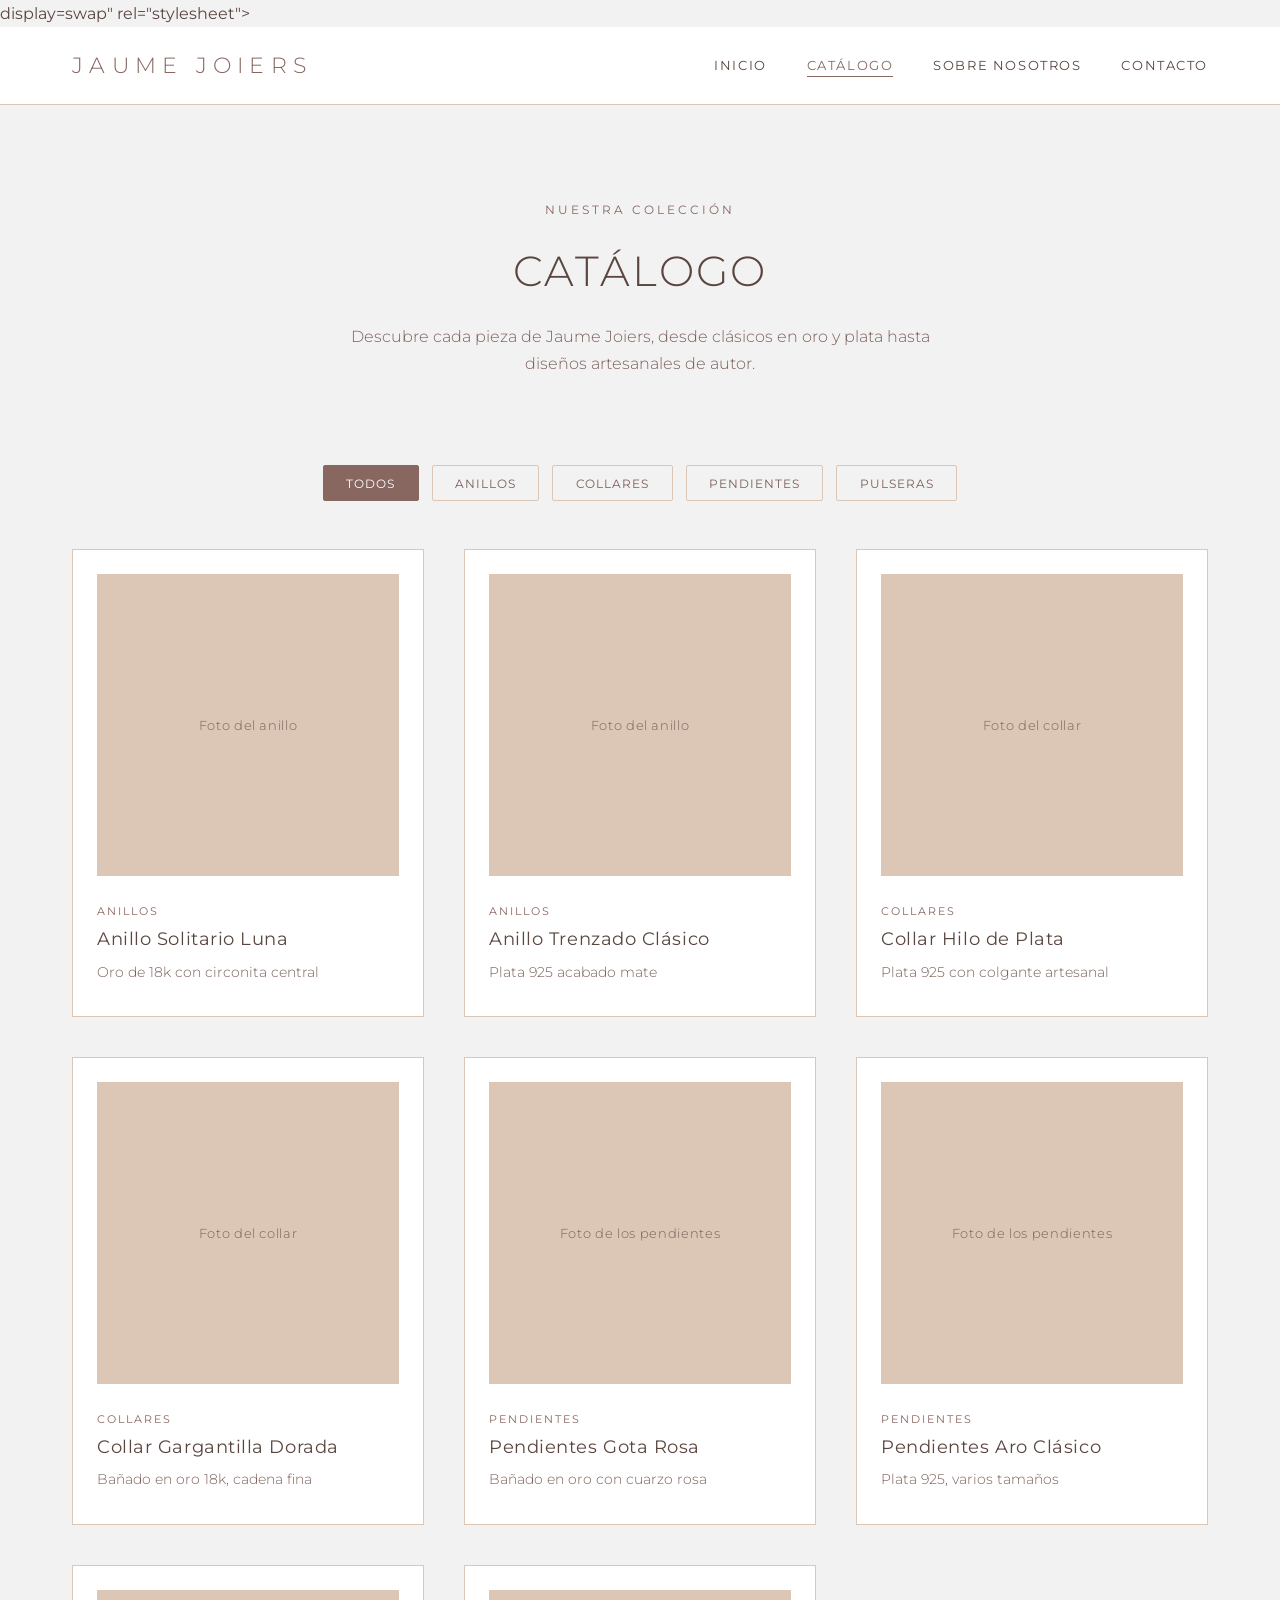
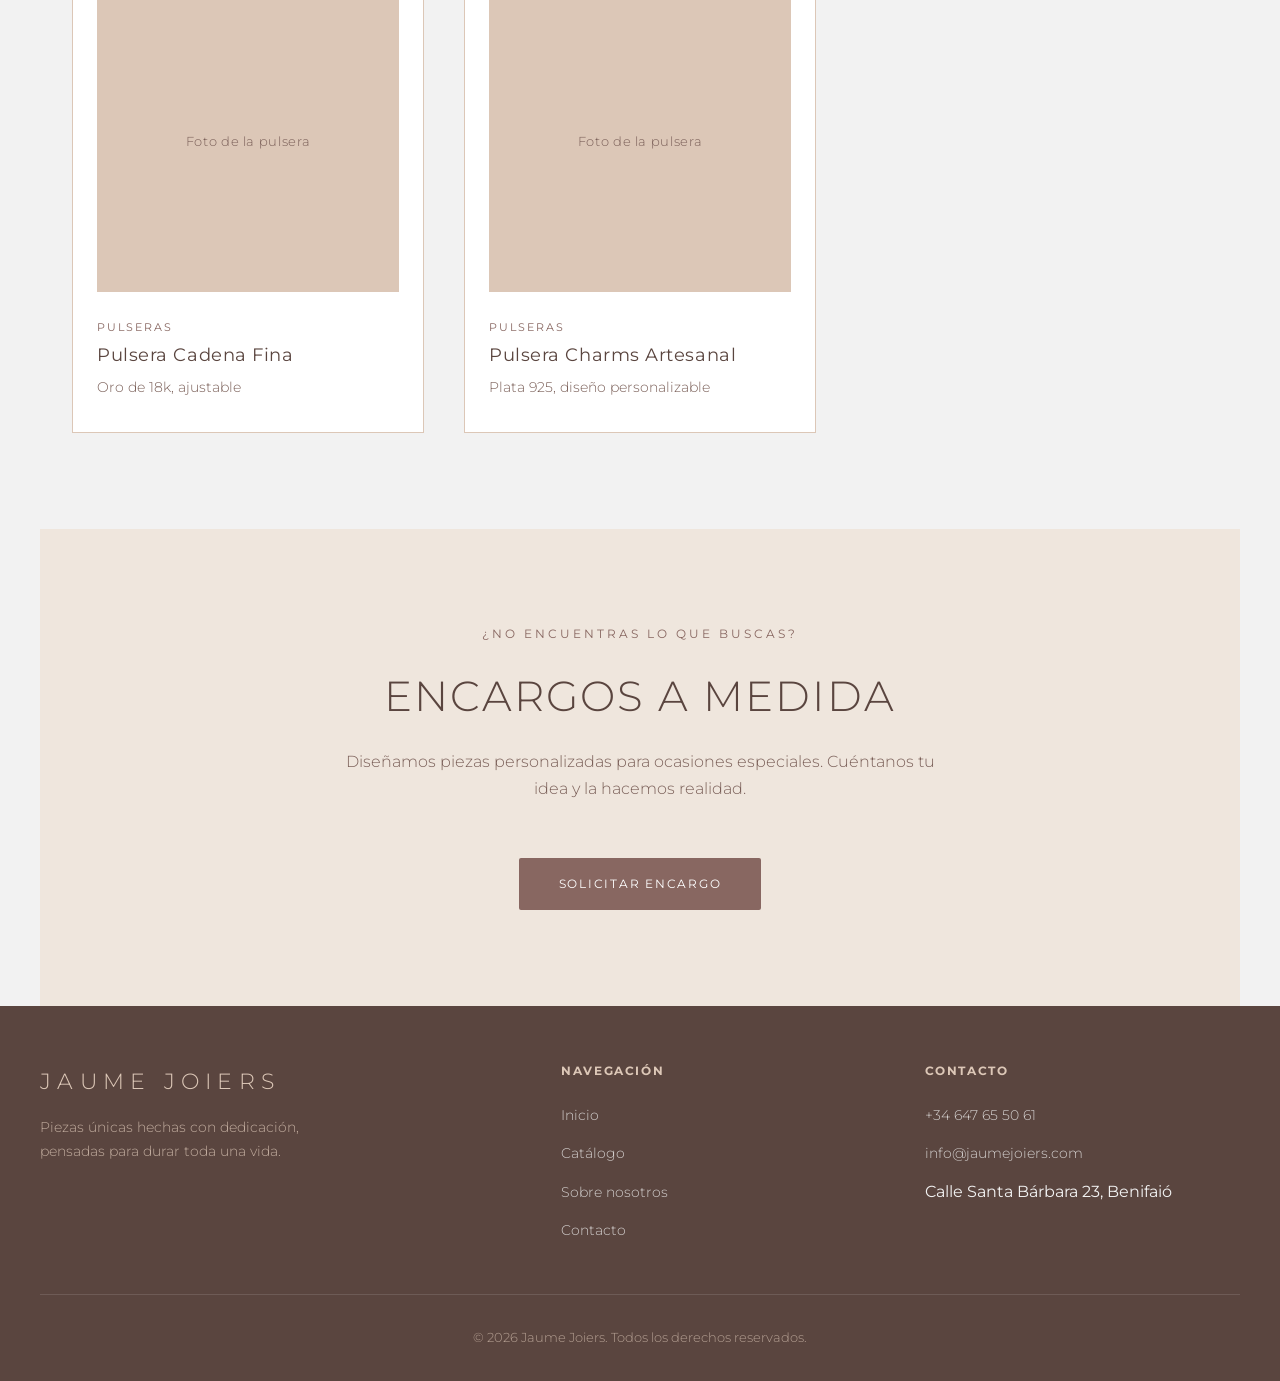
==== catalogo.html @ 676e3248 "Add files via upload" ====
<!DOCTYPE html>
<html lang="es">
<head>
  <meta charset="UTF-8">
  <meta name="viewport" content="width=device-width, initial-scale=1.0">
  <title>Catálogo — Jaume Joiers</title>
  <meta name="description" content="Explora la colección completa de Jaume Joiers: anillos, collares, pendientes y pulseras.">
  <link rel="preconnect" href="https://fonts.googleapis.com">
  <link href="https://fonts.googleapis.com/css2?family=Montserrat:wght@300;400;500<link href="https://fonts.googleapis.com/css2?family=Cormorant+Garamond:ital,wght@0,500;0,600;1,500&family=Jost:wght@300;400;500&display=swap" rel="stylesheet">display=swap" rel="stylesheet">
  <link rel="stylesheet" href="styles.css">
</head>
<body>

  <header class="site-header">
    <nav class="nav-container">
      <a href="index.html" class="logo">Jaume <span>Joiers</span></a>
      <ul class="nav-links">
        <li><a href="index.html">Inicio</a></li>
        <li><a href="catalogo.html" class="active">Catálogo</a></li>
        <li><a href="nosotros.html">Sobre nosotros</a></li>
        <li><a href="contacto.html">Contacto</a></li>
      </ul>
      <button class="nav-toggle" aria-label="Abrir menú">
        <span></span><span></span><span></span>
      </button>
    </nav>
  </header>

  <section class="section" style="padding-bottom: 0;">
    <div class="section-header">
      <span class="section-eyebrow">Nuestra colección</span>
      <h2>Catálogo</h2>
      <p>Descubre cada pieza de Jaume Joiers, desde clásicos en oro y plata hasta diseños artesanales de autor.</p>
    </div>
  </section>

  <section class="section" style="padding-top: 2rem;">
    <div class="filtros">
      <button class="filtro-btn activo" data-filtro="todos">Todos</button>
      <button class="filtro-btn" data-filtro="anillos">Anillos</button>
      <button class="filtro-btn" data-filtro="collares">Collares</button>
      <button class="filtro-btn" data-filtro="pendientes">Pendientes</button>
      <button class="filtro-btn" data-filtro="pulseras">Pulseras</button>
    </div>

    <div class="vitrina-grid">
      <div class="vitrina-pieza" data-categoria="anillos">
        <div class="vitrina-imagen">Foto del anillo</div>
        <span class="vitrina-categoria">Anillos</span>
        <h3>Anillo Solitario Luna</h3>
        <p>Oro de 18k con circonita central</p>
      </div>
      <div class="vitrina-pieza" data-categoria="anillos">
        <div class="vitrina-imagen">Foto del anillo</div>
        <span class="vitrina-categoria">Anillos</span>
        <h3>Anillo Trenzado Clásico</h3>
        <p>Plata 925 acabado mate</p>
      </div>
      <div class="vitrina-pieza" data-categoria="collares">
        <div class="vitrina-imagen">Foto del collar</div>
        <span class="vitrina-categoria">Collares</span>
        <h3>Collar Hilo de Plata</h3>
        <p>Plata 925 con colgante artesanal</p>
      </div>
      <div class="vitrina-pieza" data-categoria="collares">
        <div class="vitrina-imagen">Foto del collar</div>
        <span class="vitrina-categoria">Collares</span>
        <h3>Collar Gargantilla Dorada</h3>
        <p>Bañado en oro 18k, cadena fina</p>
      </div>
      <div class="vitrina-pieza" data-categoria="pendientes">
        <div class="vitrina-imagen">Foto de los pendientes</div>
        <span class="vitrina-categoria">Pendientes</span>
        <h3>Pendientes Gota Rosa</h3>
        <p>Bañado en oro con cuarzo rosa</p>
      </div>
      <div class="vitrina-pieza" data-categoria="pendientes">
        <div class="vitrina-imagen">Foto de los pendientes</div>
        <span class="vitrina-categoria">Pendientes</span>
        <h3>Pendientes Aro Clásico</h3>
        <p>Plata 925, varios tamaños</p>
      </div>
      <div class="vitrina-pieza" data-categoria="pulseras">
        <div class="vitrina-imagen">Foto de la pulsera</div>
        <span class="vitrina-categoria">Pulseras</span>
        <h3>Pulsera Cadena Fina</h3>
        <p>Oro de 18k, ajustable</p>
      </div>
      <div class="vitrina-pieza" data-categoria="pulseras">
        <div class="vitrina-imagen">Foto de la pulsera</div>
        <span class="vitrina-categoria">Pulseras</span>
        <h3>Pulsera Charms Artesanal</h3>
        <p>Plata 925, diseño personalizable</p>
      </div>
    </div>
  </section>

  <section class="section section-alt">
    <div class="section-header">
      <span class="section-eyebrow">¿No encuentras lo que buscas?</span>
      <h2>Encargos a medida</h2>
      <p>Diseñamos piezas personalizadas para ocasiones especiales. Cuéntanos tu idea y la hacemos realidad.</p>
    </div>
    <div style="text-align: center;">
      <a href="contacto.html" class="btn btn-primary">Solicitar encargo</a>
    </div>
  </section>

  <footer class="site-footer">
    <div class="footer-container">
      <div class="footer-brand">
        <a href="index.html" class="logo">Jaume <span>Joiers</span></a>
        <p>Piezas únicas hechas con dedicación, pensadas para durar toda una vida.</p>
      </div>
      <div class="footer-col">
        <h5>Navegación</h5>
        <ul>
          <li><a href="index.html">Inicio</a></li>
          <li><a href="catalogo.html">Catálogo</a></li>
          <li><a href="nosotros.html">Sobre nosotros</a></li>
          <li><a href="contacto.html">Contacto</a></li>
        </ul>
      </div>
      <div class="footer-col">
        <h5>Contacto</h5>
        <ul>
          <li><a href="tel:+34647655061">+34 647 65 50 61</a></li>
          <li><a href="mailto:info@jaumejoiers.com">info@jaumejoiers.com</a></li>
          <li>Calle Santa Bárbara 23, Benifaió</li>
        </ul>
      </div>
    </div>
    <div class="footer-bottom">
      © 2026 Jaume Joiers. Todos los derechos reservados.
    </div>
  </footer>

  <script src="script.js"></script>
</body>
</html>
---- styles.css ----
/* ===== Jaume Joiers — Hoja de estilos (paleta y tipografía de marca) ===== */

:root {
  /* Colores oficiales del manual de marca */
  --marron: #886761;          /* Pantone 7615C — principal */
  --beige: #DCC7B7;           /* Pantone 583C — secundario */
  --gris-claro: #F2F2F2;      /* neutro */

  /* Tintes derivados para web (legibilidad y superficies) */
  --beige-claro: #EFE6DD;
  --marron-oscuro: #5A453F;   /* texto, derivado del marrón principal */
  --marron-suave: #7A5F58;
  --blanco: #FFFFFF;
  --sombra: rgba(90, 69, 63, 0.14);

  /* Tipografía de marca: Montserrat para toda la web */
  --fuente-titulos: 'Montserrat', 'Helvetica Neue', Arial, sans-serif;
  --fuente-cuerpo: 'Montserrat', 'Helvetica Neue', Arial, sans-serif;
}

* {
  box-sizing: border-box;
  margin: 0;
  padding: 0;
}

html {
  scroll-behavior: smooth;
}

body {
  font-family: var(--fuente-cuerpo);
  font-weight: 400;
  background-color: var(--gris-claro);
  color: var(--marron-oscuro);
  line-height: 1.7;
  -webkit-font-smoothing: antialiased;
}

a {
  text-decoration: none;
  color: inherit;
}

img {
  max-width: 100%;
  display: block;
}

ul {
  list-style: none;
}

/* ===== Header / Navegación ===== */

.site-header {
  position: sticky;
  top: 0;
  z-index: 100;
  background-color: var(--blanco);
  border-bottom: 1px solid var(--beige);
}

.nav-container {
  max-width: 1200px;
  margin: 0 auto;
  display: flex;
  justify-content: space-between;
  align-items: center;
  padding: 1.2rem 2rem;
}

.logo {
  font-family: var(--fuente-titulos);
  font-size: 1.4rem;
  font-weight: 300;
  letter-spacing: 0.28em;
  text-transform: uppercase;
  color: var(--marron);
}

.logo span {
  color: var(--marron);
}

.nav-links {
  display: flex;
  gap: 2.5rem;
  font-size: 0.82rem;
  font-weight: 400;
  letter-spacing: 0.12em;
  text-transform: uppercase;
}

.nav-links a {
  position: relative;
  padding-bottom: 4px;
  transition: color 0.25s ease;
}

.nav-links a::after {
  content: '';
  position: absolute;
  left: 0;
  bottom: 0;
  width: 0;
  height: 1px;
  background-color: var(--marron);
  transition: width 0.25s ease;
}

.nav-links a:hover,
.nav-links a.active {
  color: var(--marron);
}

.nav-links a:hover::after,
.nav-links a.active::after {
  width: 100%;
}

.nav-toggle {
  display: none;
  flex-direction: column;
  gap: 5px;
  background: none;
  border: none;
  cursor: pointer;
  padding: 0.5rem;
}

.nav-toggle span {
  width: 24px;
  height: 2px;
  background-color: var(--marron);
}

/* ===== Botones ===== */

.btn {
  display: inline-block;
  padding: 0.9rem 2.4rem;
  font-family: var(--fuente-cuerpo);
  font-size: 0.78rem;
  font-weight: 400;
  letter-spacing: 0.14em;
  text-transform: uppercase;
  border-radius: 2px;
  cursor: pointer;
  transition: all 0.3s ease;
  border: 1px solid transparent;
}

.btn-primary {
  background-color: var(--marron);
  color: var(--blanco);
}

.btn-primary:hover {
  background-color: var(--marron-oscuro);
}

.btn-outline {
  background-color: transparent;
  border: 1px solid var(--marron);
  color: var(--marron);
}

.btn-outline:hover {
  background-color: var(--marron);
  color: var(--blanco);
}

/* ===== Hero ===== */

.hero {
  position: relative;
  min-height: 86vh;
  display: flex;
  align-items: center;
  justify-content: center;
  text-align: center;
  padding: 4rem 2rem;
  overflow: hidden;
  background: linear-gradient(180deg, var(--beige-claro) 0%, var(--gris-claro) 100%);
}

.hero-content {
  position: relative;
  max-width: 720px;
  z-index: 2;
}

.hero-eyebrow {
  font-size: 0.78rem;
  letter-spacing: 0.28em;
  text-transform: uppercase;
  color: var(--marron);
  margin-bottom: 1.5rem;
  display: block;
}

.hero h1 {
  font-family: var(--fuente-titulos);
  font-size: clamp(2.4rem, 5.5vw, 4rem);
  font-weight: 300;
  letter-spacing: 0.04em;
  line-height: 1.2;
  margin-bottom: 1.5rem;
  color: var(--marron-oscuro);
  text-transform: uppercase;
}

.hero h1 em {
  font-style: normal;
  font-weight: 500;
  color: var(--marron);
}

.hero p {
  font-size: 1.05rem;
  font-weight: 300;
  color: var(--marron-suave);
  margin-bottom: 2.5rem;
  max-width: 520px;
  margin-left: auto;
  margin-right: auto;
}

.hero-buttons {
  display: flex;
  gap: 1rem;
  justify-content: center;
  flex-wrap: wrap;
}

/* ===== Secciones generales ===== */

.section {
  padding: 6rem 2rem;
  max-width: 1200px;
  margin: 0 auto;
}

.section-header {
  text-align: center;
  max-width: 620px;
  margin: 0 auto 3.5rem;
}

.section-eyebrow {
  font-size: 0.72rem;
  letter-spacing: 0.26em;
  text-transform: uppercase;
  color: var(--marron);
  display: block;
  margin-bottom: 1rem;
}

.section-header h2 {
  font-family: var(--fuente-titulos);
  font-size: clamp(1.8rem, 3.5vw, 2.6rem);
  font-weight: 300;
  letter-spacing: 0.05em;
  text-transform: uppercase;
  color: var(--marron-oscuro);
  margin-bottom: 1rem;
}

.section-header p {
  color: var(--marron-suave);
  font-size: 1rem;
  font-weight: 300;
}

.section-alt {
  background-color: var(--beige-claro);
}

/* ===== Vitrina (tarjetas de producto) ===== */

.vitrina-grid {
  display: grid;
  grid-template-columns: repeat(auto-fit, minmax(260px, 1fr));
  gap: 2.5rem;
}

.vitrina-pieza {
  position: relative;
  background-color: var(--blanco);
  border: 1px solid var(--beige);
  padding: 1.5rem 1.5rem 2rem;
  transition: transform 0.35s ease, box-shadow 0.35s ease;
}

.vitrina-pieza::before {
  content: '';
  position: absolute;
  inset: 10px;
  border: 1px solid var(--beige);
  opacity: 0;
  transition: opacity 0.35s ease;
  pointer-events: none;
}

.vitrina-pieza:hover {
  transform: translateY(-6px);
  box-shadow: 0 20px 40px var(--sombra);
}

.vitrina-pieza:hover::before {
  opacity: 1;
}

.vitrina-imagen {
  width: 100%;
  aspect-ratio: 1;
  background-color: var(--beige);
  display: flex;
  align-items: center;
  justify-content: center;
  margin-bottom: 1.2rem;
  color: var(--marron-suave);
  font-size: 0.82rem;
  font-weight: 300;
  letter-spacing: 0.05em;
  overflow: hidden;
}

.vitrina-imagen img {
  width: 100%;
  height: 100%;
  object-fit: cover;
}

.vitrina-categoria {
  font-size: 0.68rem;
  letter-spacing: 0.18em;
  text-transform: uppercase;
  color: var(--marron);
  margin-bottom: 0.5rem;
}

.vitrina-pieza h3 {
  font-family: var(--fuente-titulos);
  font-size: 1.15rem;
  font-weight: 400;
  letter-spacing: 0.03em;
  margin-bottom: 0.4rem;
  color: var(--marron-oscuro);
}

.vitrina-pieza p {
  color: var(--marron-suave);
  font-size: 0.88rem;
  font-weight: 300;
}

/* ===== Filtros de catálogo ===== */

.filtros {
  display: flex;
  gap: 0.8rem;
  justify-content: center;
  flex-wrap: wrap;
  margin-bottom: 3rem;
}

.filtro-btn {
  padding: 0.6rem 1.4rem;
  background-color: transparent;
  border: 1px solid var(--beige);
  color: var(--marron-suave);
  font-family: var(--fuente-cuerpo);
  font-size: 0.78rem;
  font-weight: 400;
  letter-spacing: 0.08em;
  text-transform: uppercase;
  cursor: pointer;
  transition: all 0.25s ease;
  border-radius: 2px;
}

.filtro-btn:hover,
.filtro-btn.activo {
  background-color: var(--marron);
  border-color: var(--marron);
  color: var(--blanco);
}

/* ===== Sobre nosotros ===== */

.about-grid {
  display: grid;
  grid-template-columns: 1fr 1fr;
  gap: 4rem;
  align-items: center;
}

.about-imagen {
  aspect-ratio: 4/5;
  background-color: var(--beige);
  display: flex;
  align-items: center;
  justify-content: center;
  color: var(--marron-suave);
  font-size: 0.88rem;
  font-weight: 300;
  overflow: hidden;
}

.about-imagen img {
  width: 100%;
  height: 100%;
  object-fit: cover;
}

.about-texto h2 {
  font-family: var(--fuente-titulos);
  font-size: 2rem;
  font-weight: 300;
  letter-spacing: 0.05em;
  text-transform: uppercase;
  margin-bottom: 1.2rem;
  color: var(--marron-oscuro);
}

.about-texto p {
  color: var(--marron-suave);
  font-weight: 300;
  margin-bottom: 1.2rem;
}

.valores {
  display: grid;
  grid-template-columns: repeat(3, 1fr);
  gap: 2rem;
  margin-top: 4rem;
  text-align: center;
}

.valor h4 {
  font-family: var(--fuente-titulos);
  font-size: 1.05rem;
  font-weight: 400;
  letter-spacing: 0.1em;
  text-transform: uppercase;
  margin-bottom: 0.7rem;
  color: var(--marron);
}

.valor p {
  color: var(--marron-suave);
  font-size: 0.9rem;
  font-weight: 300;
}

/* ===== Contacto ===== */

.contacto-grid {
  display: grid;
  grid-template-columns: 1fr 1fr;
  gap: 4rem;
}

.contacto-info h3 {
  font-family: var(--fuente-titulos);
  font-size: 1.3rem;
  font-weight: 300;
  letter-spacing: 0.08em;
  text-transform: uppercase;
  margin-bottom: 1.5rem;
  color: var(--marron-oscuro);
}

.contacto-item {
  margin-bottom: 1.5rem;
}

.contacto-item span {
  display: block;
  font-size: 0.68rem;
  letter-spacing: 0.16em;
  text-transform: uppercase;
  color: var(--marron);
  margin-bottom: 0.3rem;
}

.contacto-item p {
  color: var(--marron-suave);
  font-weight: 300;
}

.mapa-placeholder {
  width: 100%;
  aspect-ratio: 16/10;
  background-color: var(--beige);
  display: flex;
  align-items: center;
  justify-content: center;
  color: var(--marron-suave);
  font-size: 0.88rem;
  font-weight: 300;
  margin-top: 2rem;
  overflow: hidden;
}

.mapa-placeholder iframe {
  width: 100%;
  height: 100%;
  border: 0;
}

.contacto-form-wrap h3 {
  font-family: var(--fuente-titulos);
  font-size: 1.3rem;
  font-weight: 300;
  letter-spacing: 0.08em;
  text-transform: uppercase;
  margin-bottom: 1.5rem;
  color: var(--marron-oscuro);
}

.form-group {
  margin-bottom: 1.3rem;
}

.form-group label {
  display: block;
  font-size: 0.72rem;
  letter-spacing: 0.1em;
  text-transform: uppercase;
  color: var(--marron-suave);
  margin-bottom: 0.5rem;
}

.form-group input,
.form-group textarea {
  width: 100%;
  padding: 0.85rem 1rem;
  background-color: var(--blanco);
  border: 1px solid var(--beige);
  font-family: var(--fuente-cuerpo);
  font-size: 0.92rem;
  font-weight: 300;
  color: var(--marron-oscuro);
  border-radius: 2px;
  transition: border-color 0.25s ease;
}

.form-group input:focus,
.form-group textarea:focus {
  outline: none;
  border-color: var(--marron);
}

.form-group textarea {
  resize: vertical;
  min-height: 120px;
}

/* ===== Footer ===== */

.site-footer {
  background-color: var(--marron-oscuro);
  color: var(--gris-claro);
  padding: 3.5rem 2rem 2rem;
}

.footer-container {
  max-width: 1200px;
  margin: 0 auto;
  display: grid;
  grid-template-columns: 1.5fr 1fr 1fr;
  gap: 3rem;
  margin-bottom: 2.5rem;
}

.footer-brand .logo {
  color: var(--beige);
  margin-bottom: 1rem;
  display: block;
}

.footer-brand .logo span {
  color: var(--beige);
}

.footer-brand p {
  color: var(--beige);
  opacity: 0.8;
  font-size: 0.88rem;
  font-weight: 300;
  max-width: 280px;
}

.footer-col h5 {
  font-size: 0.72rem;
  letter-spacing: 0.14em;
  text-transform: uppercase;
  margin-bottom: 1.2rem;
  color: var(--beige);
}

.footer-col ul li {
  margin-bottom: 0.7rem;
}

.footer-col ul li a {
  color: var(--gris-claro);
  opacity: 0.8;
  font-size: 0.9rem;
  font-weight: 300;
  transition: opacity 0.25s ease;
}

.footer-col ul li a:hover {
  opacity: 1;
}

.footer-bottom {
  max-width: 1200px;
  margin: 0 auto;
  padding-top: 2rem;
  border-top: 1px solid rgba(242, 242, 242, 0.18);
  text-align: center;
  font-size: 0.8rem;
  font-weight: 300;
  color: var(--beige);
  opacity: 0.7;
}

/* ===== Responsive ===== */

@media (max-width: 860px) {
  .nav-links {
    position: fixed;
    top: 0;
    right: -100%;
    height: 100vh;
    width: 70%;
    background-color: var(--blanco);
    flex-direction: column;
    justify-content: center;
    align-items: center;
    gap: 2rem;
    transition: right 0.35s ease;
    box-shadow: -10px 0 30px var(--sombra);
  }

  .nav-links.abierto {
    right: 0;
  }

  .nav-toggle {
    display: flex;
  }

  .about-grid,
  .contacto-grid {
    grid-template-columns: 1fr;
    gap: 2.5rem;
  }

  .footer-container {
    grid-template-columns: 1fr;
    gap: 2rem;
  }

  .valores {
    grid-template-columns: 1fr;
    gap: 2.5rem;
  }

  .section {
    padding: 4rem 1.5rem;
  }
}

@media (prefers-reduced-motion: reduce) {
  * {
    transition: none !important;
    animation: none !important;
    scroll-behavior: auto !important;
  }
}

a:focus-visible,
button:focus-visible,
input:focus-visible,
textarea:focus-visible {
  outline: 2px solid var(--marron);
  outline-offset: 2px;
}
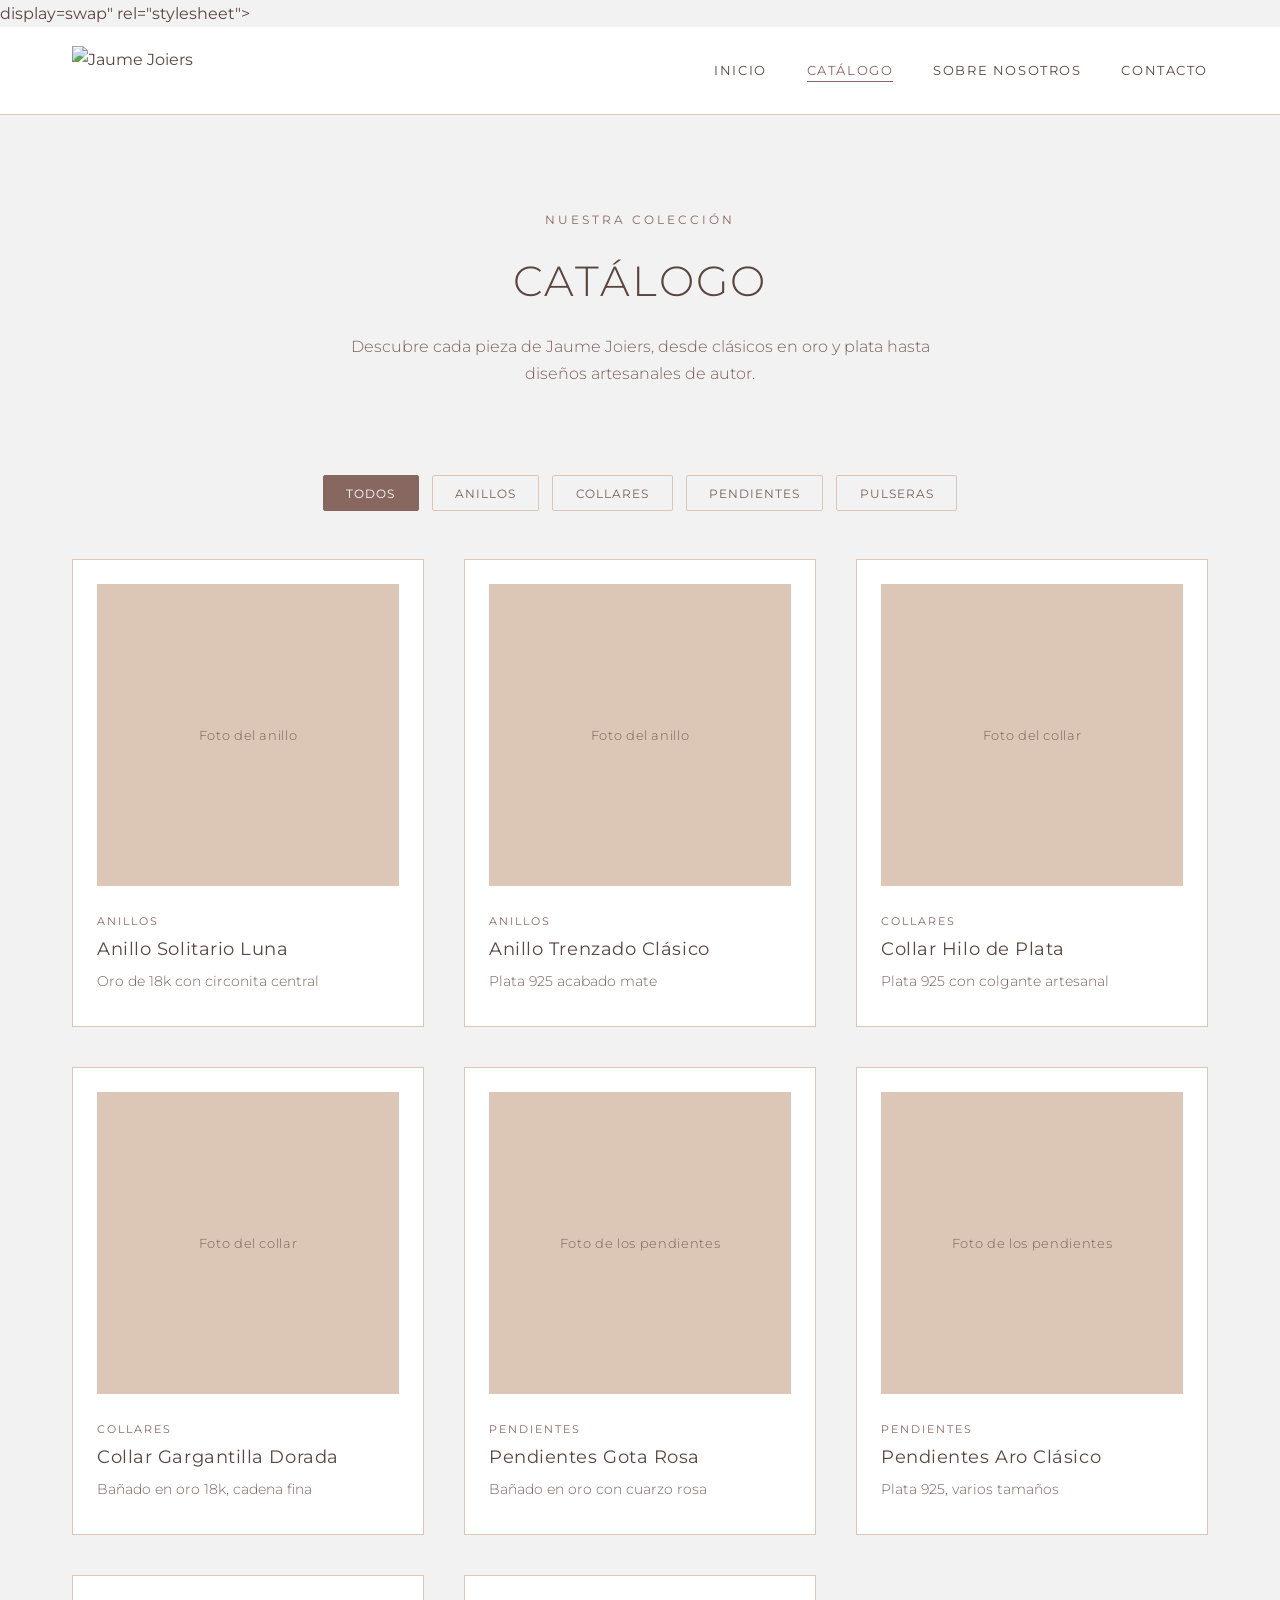
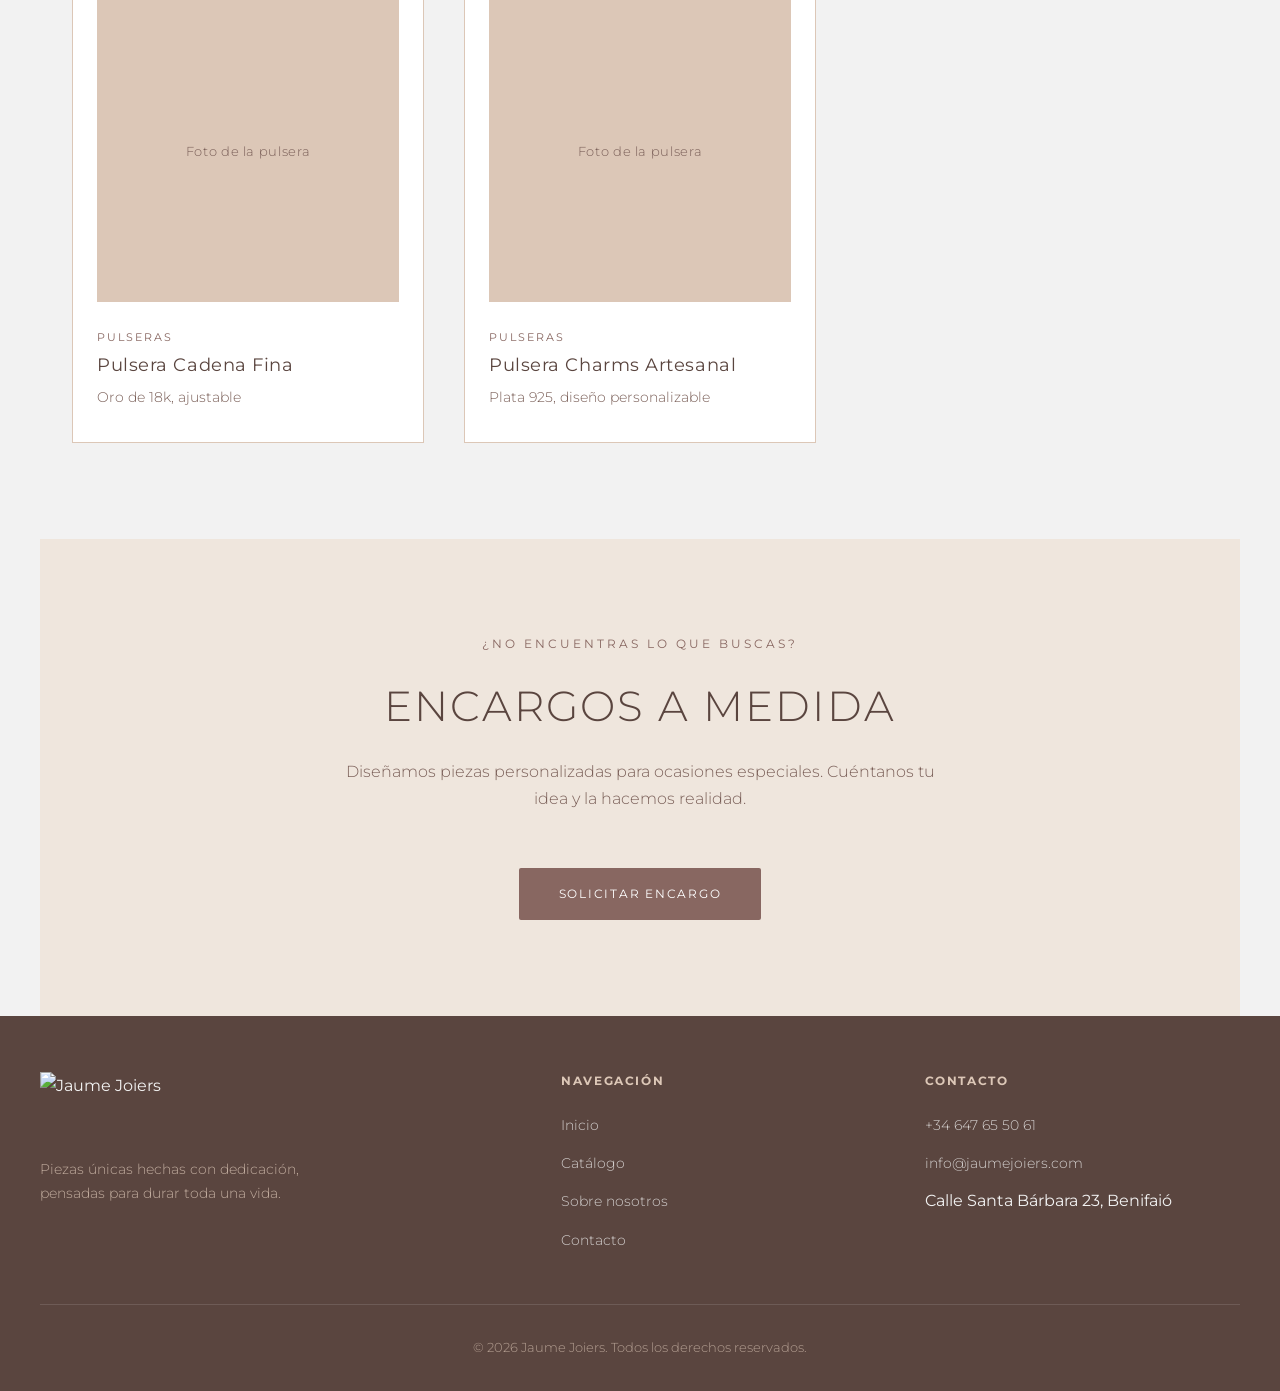
==== commit 7a044468: "Add files via upload" ====
--- a/catalogo.html
+++ b/catalogo.html
@@ -13,7 +13,7 @@
 
   <header class="site-header">
     <nav class="nav-container">
-      <a href="index.html" class="logo">Jaume <span>Joiers</span></a>
+      <a href="index.html" class="logo"><img src="imagenes/logo-marron.png" alt="Jaume Joiers"></a>
       <ul class="nav-links">
         <li><a href="index.html">Inicio</a></li>
         <li><a href="catalogo.html" class="active">Catálogo</a></li>
@@ -109,7 +109,7 @@
   <footer class="site-footer">
     <div class="footer-container">
       <div class="footer-brand">
-        <a href="index.html" class="logo">Jaume <span>Joiers</span></a>
+        <a href="index.html" class="logo"><img src="imagenes/logo-beige.png" alt="Jaume Joiers"></a>
         <p>Piezas únicas hechas con dedicación, pensadas para durar toda una vida.</p>
       </div>
       <div class="footer-col">
--- a/styles.css
+++ b/styles.css
@@ -71,16 +71,14 @@
 }
 
 .logo {
-  font-family: var(--fuente-titulos);
-  font-size: 1.4rem;
-  font-weight: 300;
-  letter-spacing: 0.28em;
-  text-transform: uppercase;
-  color: var(--marron);
-}
-
-.logo span {
-  color: var(--marron);
+  display: flex;
+  align-items: center;
+}
+
+.logo img {
+  height: 48px;
+  width: auto;
+  display: block;
 }
 
 .nav-links {
@@ -577,13 +575,11 @@
 }
 
 .footer-brand .logo {
-  color: var(--beige);
   margin-bottom: 1rem;
-  display: block;
-}
-
-.footer-brand .logo span {
-  color: var(--beige);
+}
+
+.footer-brand .logo img {
+  height: 70px;
 }
 
 .footer-brand p {
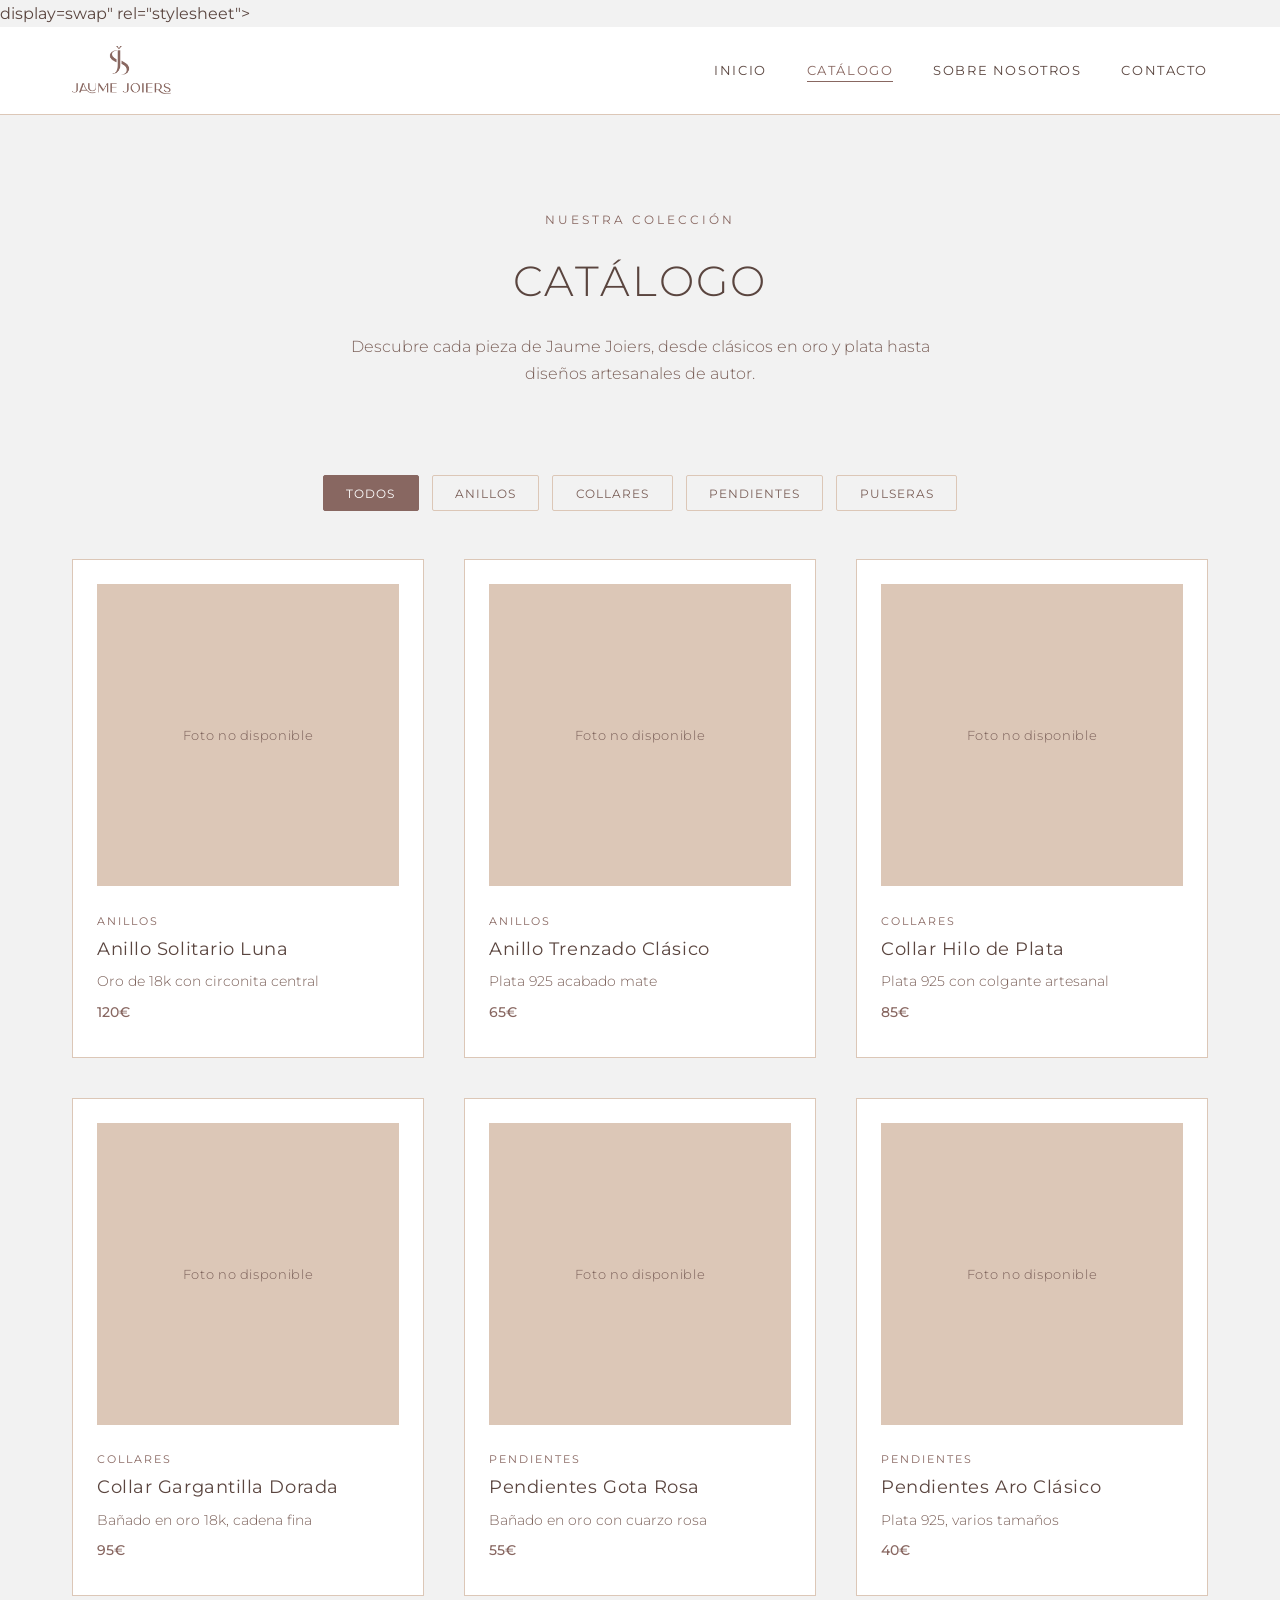
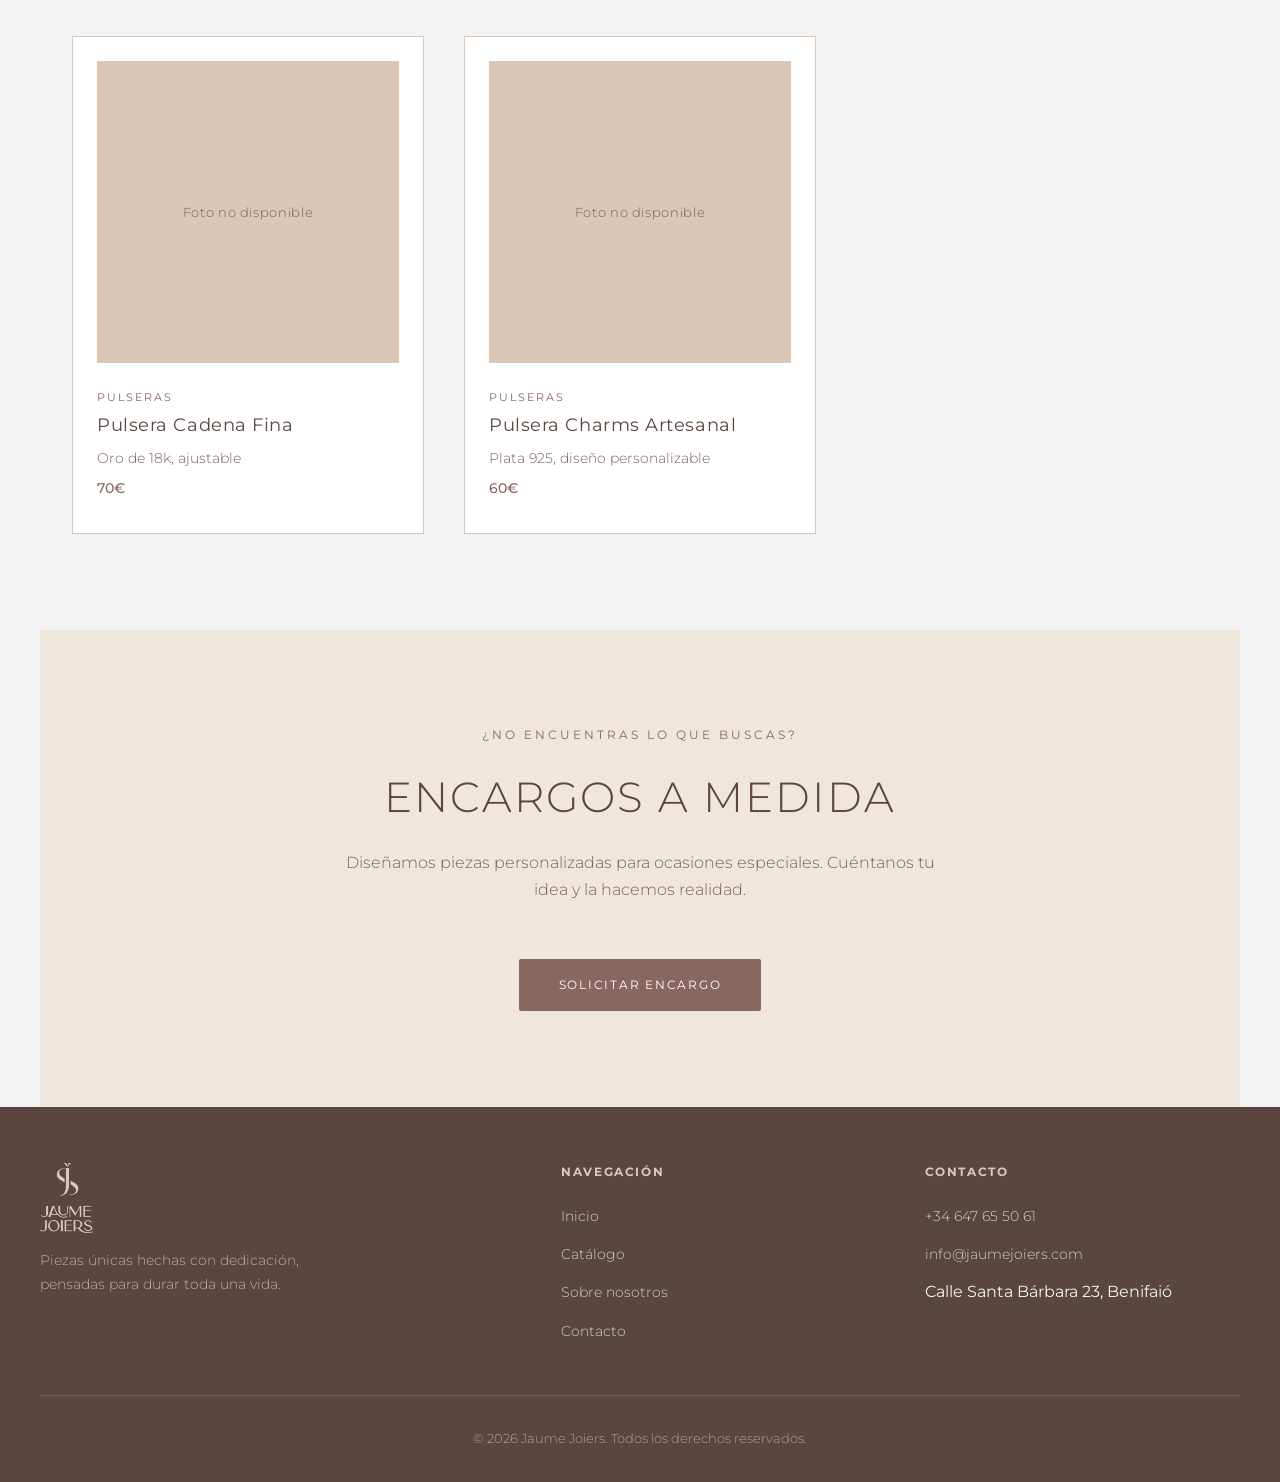
==== commit 2122eb2d: "Add files via upload" ====
--- a/catalogo.html
+++ b/catalogo.html
@@ -43,55 +43,8 @@
       <button class="filtro-btn" data-filtro="pulseras">Pulseras</button>
     </div>
 
-    <div class="vitrina-grid">
-      <div class="vitrina-pieza" data-categoria="anillos">
-        <div class="vitrina-imagen">Foto del anillo</div>
-        <span class="vitrina-categoria">Anillos</span>
-        <h3>Anillo Solitario Luna</h3>
-        <p>Oro de 18k con circonita central</p>
-      </div>
-      <div class="vitrina-pieza" data-categoria="anillos">
-        <div class="vitrina-imagen">Foto del anillo</div>
-        <span class="vitrina-categoria">Anillos</span>
-        <h3>Anillo Trenzado Clásico</h3>
-        <p>Plata 925 acabado mate</p>
-      </div>
-      <div class="vitrina-pieza" data-categoria="collares">
-        <div class="vitrina-imagen">Foto del collar</div>
-        <span class="vitrina-categoria">Collares</span>
-        <h3>Collar Hilo de Plata</h3>
-        <p>Plata 925 con colgante artesanal</p>
-      </div>
-      <div class="vitrina-pieza" data-categoria="collares">
-        <div class="vitrina-imagen">Foto del collar</div>
-        <span class="vitrina-categoria">Collares</span>
-        <h3>Collar Gargantilla Dorada</h3>
-        <p>Bañado en oro 18k, cadena fina</p>
-      </div>
-      <div class="vitrina-pieza" data-categoria="pendientes">
-        <div class="vitrina-imagen">Foto de los pendientes</div>
-        <span class="vitrina-categoria">Pendientes</span>
-        <h3>Pendientes Gota Rosa</h3>
-        <p>Bañado en oro con cuarzo rosa</p>
-      </div>
-      <div class="vitrina-pieza" data-categoria="pendientes">
-        <div class="vitrina-imagen">Foto de los pendientes</div>
-        <span class="vitrina-categoria">Pendientes</span>
-        <h3>Pendientes Aro Clásico</h3>
-        <p>Plata 925, varios tamaños</p>
-      </div>
-      <div class="vitrina-pieza" data-categoria="pulseras">
-        <div class="vitrina-imagen">Foto de la pulsera</div>
-        <span class="vitrina-categoria">Pulseras</span>
-        <h3>Pulsera Cadena Fina</h3>
-        <p>Oro de 18k, ajustable</p>
-      </div>
-      <div class="vitrina-pieza" data-categoria="pulseras">
-        <div class="vitrina-imagen">Foto de la pulsera</div>
-        <span class="vitrina-categoria">Pulseras</span>
-        <h3>Pulsera Charms Artesanal</h3>
-        <p>Plata 925, diseño personalizable</p>
-      </div>
+    <div class="vitrina-grid" data-auto>
+      <!-- Las tarjetas de producto se generan automáticamente desde productos.js -->
     </div>
   </section>
 
@@ -135,6 +88,7 @@
     </div>
   </footer>
 
+  <script src="productos.js"></script>
   <script src="script.js"></script>
 </body>
 </html>
--- a/styles.css
+++ b/styles.css
@@ -187,6 +187,19 @@
   position: relative;
   max-width: 720px;
   z-index: 2;
+}
+
+.hero-logo {
+  height: 140px;
+  width: auto;
+  margin: 0 auto 2rem;
+  display: block;
+}
+
+@media (max-width: 600px) {
+  .hero-logo {
+    height: 100px;
+  }
 }
 
 .hero-eyebrow {
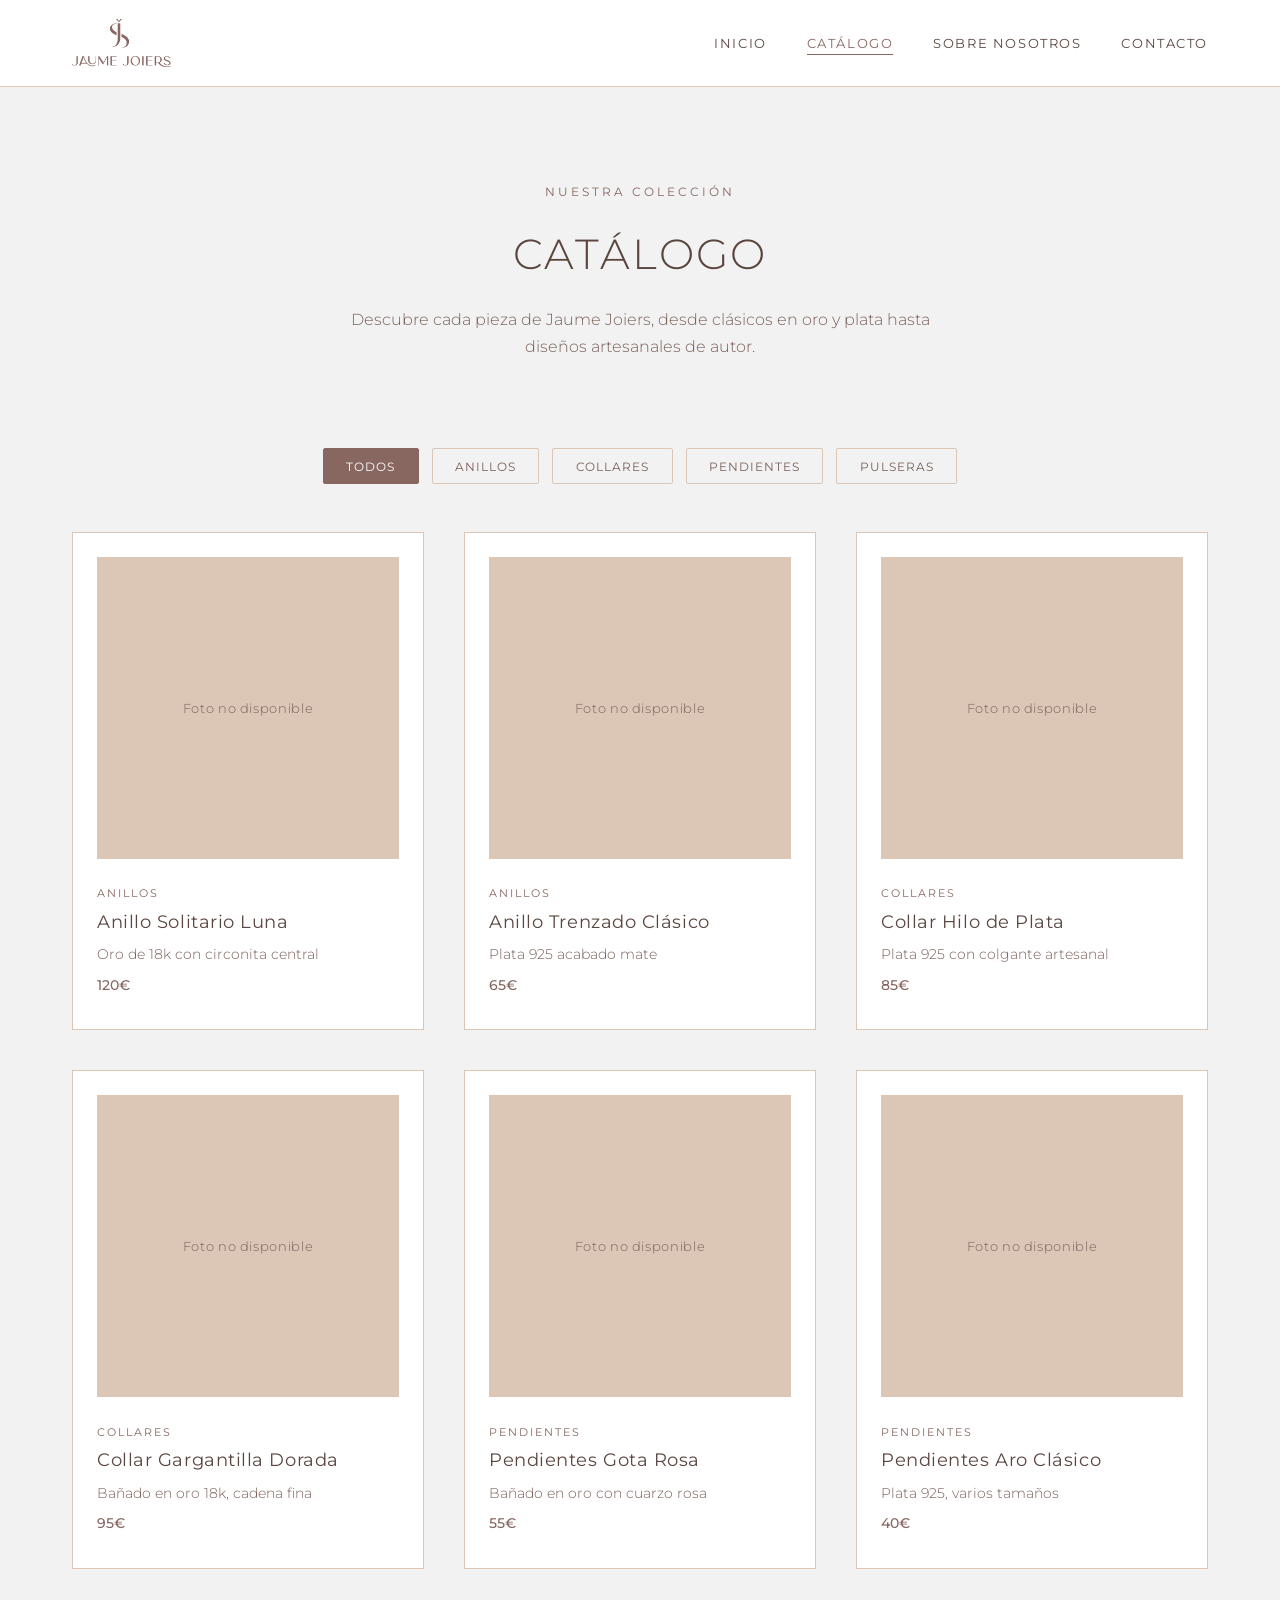
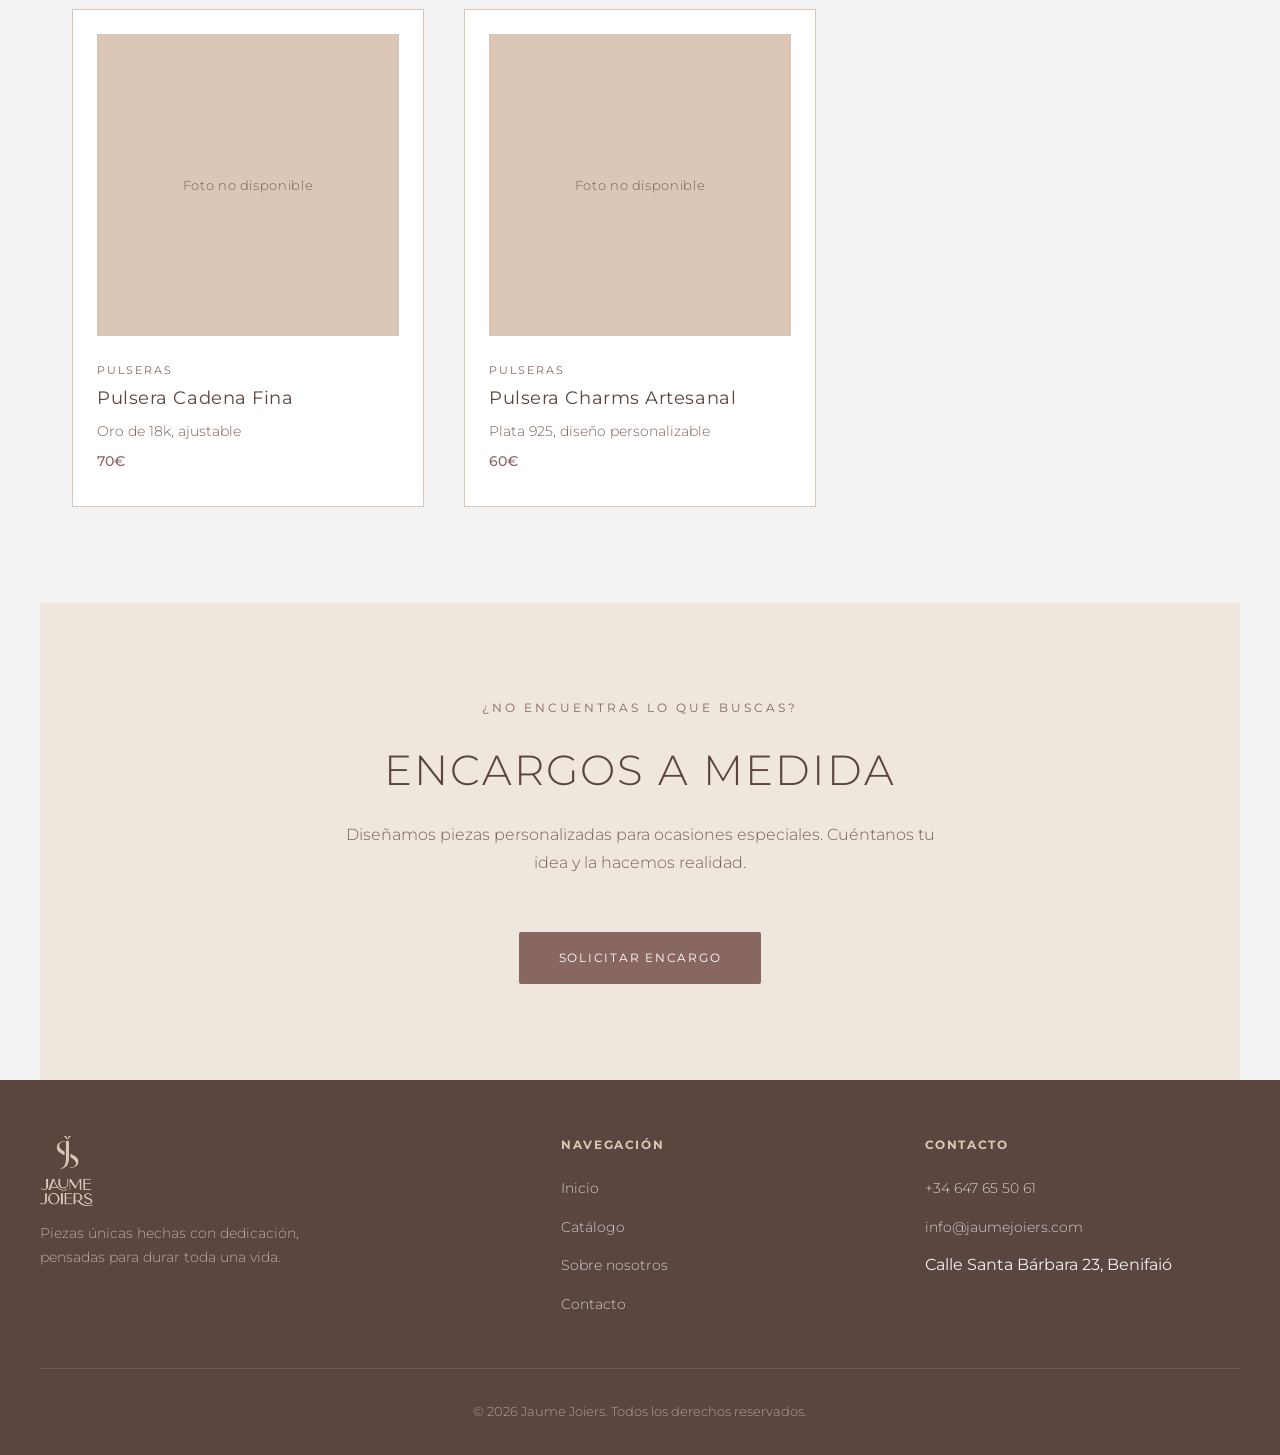
==== commit 42408158: "Add files via upload" ====
--- a/catalogo.html
+++ b/catalogo.html
@@ -6,7 +6,7 @@
   <title>Catálogo — Jaume Joiers</title>
   <meta name="description" content="Explora la colección completa de Jaume Joiers: anillos, collares, pendientes y pulseras.">
   <link rel="preconnect" href="https://fonts.googleapis.com">
-  <link href="https://fonts.googleapis.com/css2?family=Montserrat:wght@300;400;500<link href="https://fonts.googleapis.com/css2?family=Cormorant+Garamond:ital,wght@0,500;0,600;1,500&family=Jost:wght@300;400;500&display=swap" rel="stylesheet">display=swap" rel="stylesheet">
+  <link href="https://fonts.googleapis.com/css2?family=Montserrat:wght@300;400;500&display=swap" rel="stylesheet">
   <link rel="stylesheet" href="styles.css">
 </head>
 <body>
